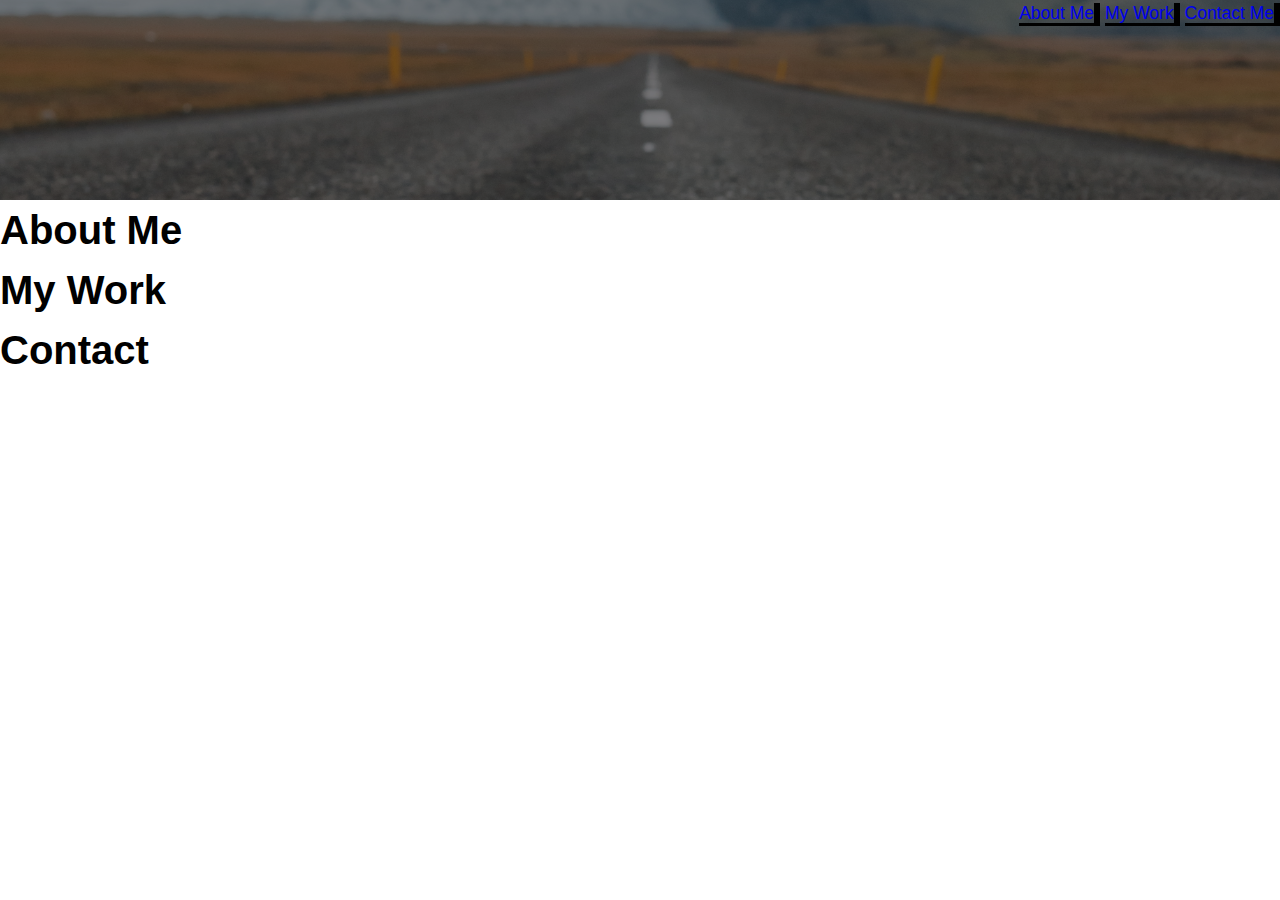
==== develop/index.html @ 37116896 "added starter html and css" ====
<!DOCTYPE html>
<html lang="en">
<head>
    <meta charset="UTF-8">
    <meta http-equiv="X-UA-Compatible" content="IE=edge">
    <meta name="viewport" content="width=device-width, initial-scale=1.0">
    <link rel="stylesheet" href="assets/css/reset.css">
    <link rel="stylesheet" href="assets/css/style.css">
    <title>Jacob McKitrick</title>
</head>
<body>
    <header class="header">
        <nav class="navbar">
            <ul>
                <li><a href="#about-me">About Me</a></li>
                <li><a href="#my-work">My Work</a></li>
                <li><a href="#contact-me">Contact Me</a></li>
            </ul>
        </nav>
    </header>
    <main class="container">
        <section id="about-me"><h1 class="text">About Me</h1>
            
        </section>
        <section id="my-work"><h1 class="text">My Work</h1></section>
        <section id="contact-me"><h1 class="text">Contact</h1></section>
    </main>
    <!-- not sure what to add here -->
    <footer class="footer"></footer>
</body>
</html>
---- develop/assets/css/style.css ----
html {
    font-size: 62.5%;
}

/* adding image to header */
.header {
    height: 20rem;
    background-color: rgba(20, 20, 20, .5);
    background-blend-mode: multiply;
    background-image: url("../images/anastasiia-chepinska-ONAAeKbf96U-unsplash.jpg");
    background-size: cover;
    background-position: center;
}


/* styling navbar */
.navbar {
    display: flex;
    flex-direction: column;
    list-style-type: none;
    text-decoration: none;
    text-align: right;

}

.navbar ul li,
.navbar ul li a {
    text-decoration: none;
    display: inline;
    border-right: 3px solid black;
    border-bottom: 3px solid black;
}

.navbar ul li a::after {
    border-right: .5rem solid black;
}

/* styling body */
body {
    font-family: -apple-system, BlinkMacSystemFont, 'Segoe UI', Roboto, Helvetica,
    Arial, sans-serif, 'Apple Color Emoji', 'Segoe UI Emoji', 'Segoe UI Symbol';

    /* set body font size to 1.75rem, which is 1.75x more than the font-size of 10px, making it 17.5px  */
    font-size: 1.75rem;
    line-height: 1.5;
    color: black;
    background-color: var(--outer-space);
}

/* setting font-size for each h1-h6 */
h1 {
  font-size: 4rem;  
}

h2 {
    font-size: 3.5rem;
}

h3 {
    font-size: 3.0rem;
}

h4 {
    font-size: 2.5rem;
}

h5 {
    font-size: 2.0rem;
}

h6 {
    font-size: 1.5rem;
}

/* need to style header background */


/* need to style images */


/* need to style the form */


/* need to style buttons */


/* need to make reactive design with media query */
/* using a mobile-first approach, use `min-width` values going from narrow -> wide for a responsive design */
@media screen and (min-width: 768px) {
   
  }
  
  /* media query for larger screens */
  @media screen and (min-width: 992px) {
    
  }
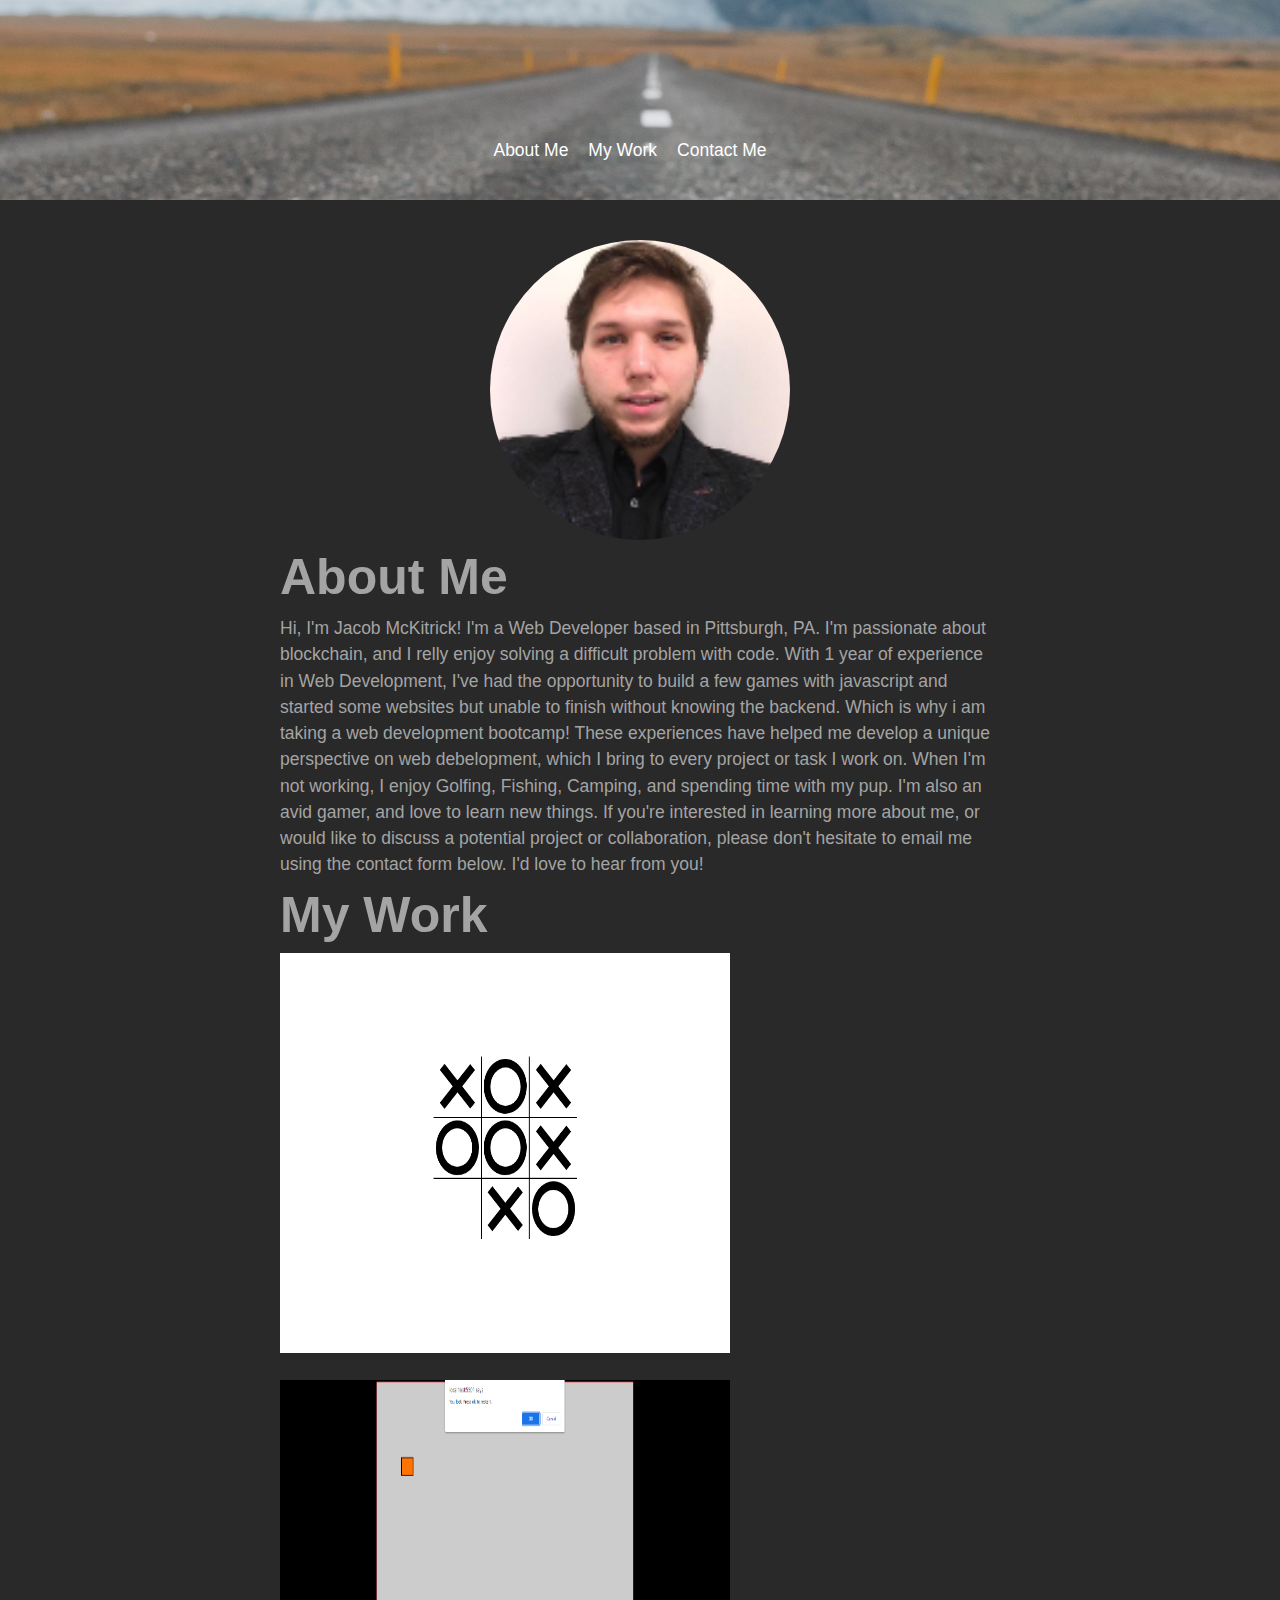
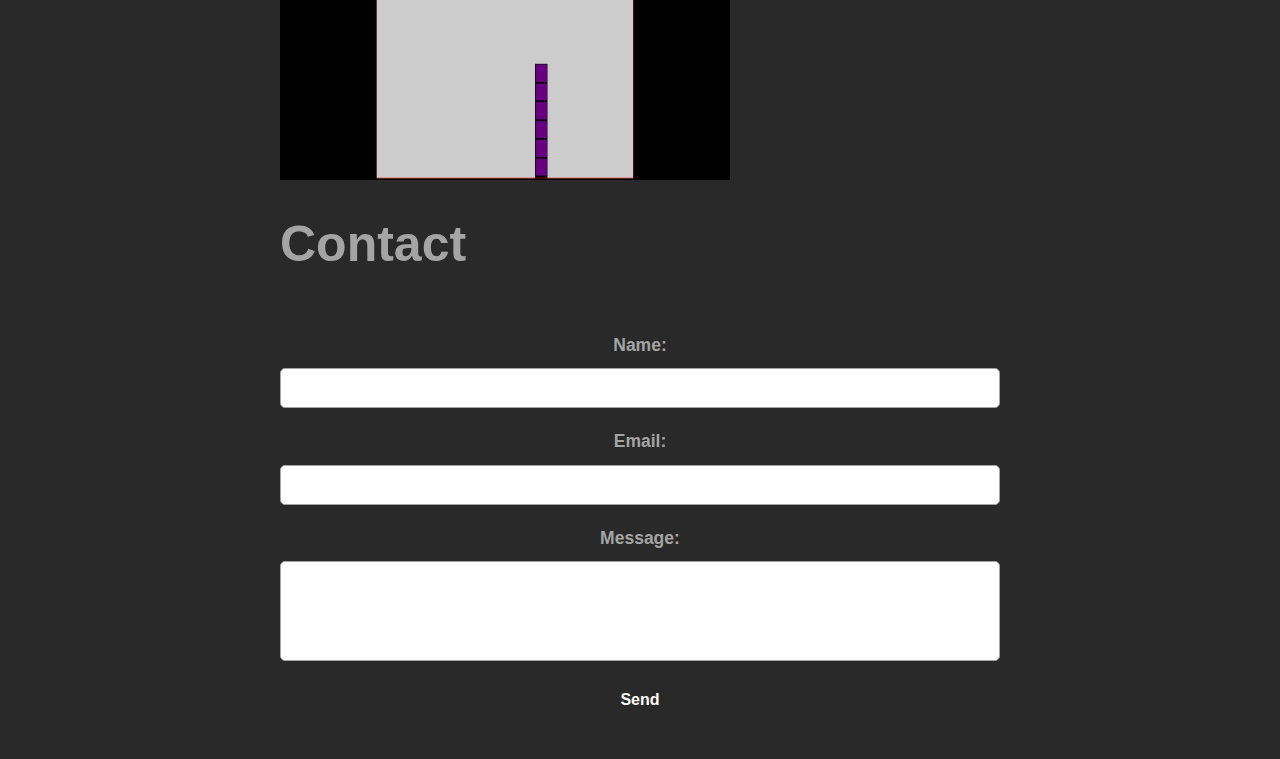
==== commit c36b8b4d: "completed rest of css and html for project" ====
--- a/develop/index.html
+++ b/develop/index.html
@@ -19,11 +19,38 @@
         </nav>
     </header>
     <main class="container">
+        <img src="assets/images/profile-bc.jpg" alt="image of Jacob McKitrick" class="profile-img">
         <section id="about-me"><h1 class="text">About Me</h1>
+            <article class="text"><p class="text"> Hi, I'm Jacob McKitrick! I'm a Web Developer based in Pittsburgh, PA. I'm passionate about blockchain, and I relly enjoy  solving a difficult problem with code.
+
+                With 1 year of experience in Web Development, I've had the opportunity to build a few games with javascript and started some websites but unable to finish without knowing the backend. Which is why i am taking a web development bootcamp! These experiences have helped me develop a unique perspective on web debelopment, which I bring to every project or task I work on.
+                
+                When I'm not working, I enjoy Golfing, Fishing, Camping, and spending time with my pup. I'm also an avid gamer, and love to learn new things.
+                
+                If you're interested in learning more about me, or would like to discuss a potential project or collaboration, please don't hesitate to email me using the contact form below. I'd love to hear from you!  
+                </p> 
+            </article>
             
         </section>
-        <section id="my-work"><h1 class="text">My Work</h1></section>
-        <section id="contact-me"><h1 class="text">Contact</h1></section>
+        <section id="my-work"><h1 class="text">My Work</h1>
+            <img src="assets/images/tic-tac-toe game.PNG" alt="image of tic tac toe game">
+            <img src="assets/images/snake-game.PNG" alt="image of losing snake game">
+        
+        </section>
+        <section id="contact-me">
+            <h1 class="text">Contact</h1>
+            <form class="contact-form" action="#" method="post">
+              <label for="name">Name:</label>
+              <input type="text" id="name" name="name" required>
+              <label for="email">Email:</label>
+              <input type="email" id="email" name="email" required>
+              <label for="message">Message:</label>
+              <textarea id="message" name="message" required></textarea>
+              <button type="submit">Send</button>
+            </form>
+        </section>
+            
+       
     </main>
     <!-- not sure what to add here -->
     <footer class="footer"></footer>
--- a/develop/assets/css/style.css
+++ b/develop/assets/css/style.css
@@ -1,48 +1,64 @@
-
+:root {
+    --outer-space: #292929;
+    --silver-chalice: #a4a4a4;
+}
 
 html {
     font-size: 62.5%;
 }
+
+.text {
+    color: var(--silver-chalice);
+}
+
 
 /* adding image to header */
 .header {
     height: 20rem;
-    background-color: rgba(20, 20, 20, .5);
-    background-blend-mode: multiply;
+    background-color: var(--outer-space);
     background-image: url("../images/anastasiia-chepinska-ONAAeKbf96U-unsplash.jpg");
     background-size: cover;
     background-position: center;
-}
-
+    display: flex;
+    justify-content: center;
+    align-items: center;
+}
 
 /* styling navbar */
 .navbar {
-    display: flex;
-    flex-direction: column;
+    margin-top: 5rem;
+    display: flex;
+    flex-wrap: wrap;
+    justify-content: space-between;
     list-style-type: none;
     text-decoration: none;
-    text-align: right;
-
-}
-
-.navbar ul li,
-.navbar ul li a {
+    text-align: end;
+    padding: 0;
+}
+
+.navbar ul {
+    display: flex
+}
+
+.navbar li {
+    margin-right: 2rem;
+}
+
+.navbar a {
     text-decoration: none;
-    display: inline;
-    border-right: 3px solid black;
-    border-bottom: 3px solid black;
-}
-
-.navbar ul li a::after {
-    border-right: .5rem solid black;
+    color: white;
+    border-bottom: 2px solid transparent;
+    transition: border-bottom 0.3s ease-in-out;
+}
+
+.navbar a:hover {
+    border-bottom: 2px solid white;
 }
 
 /* styling body */
 body {
     font-family: -apple-system, BlinkMacSystemFont, 'Segoe UI', Roboto, Helvetica,
-    Arial, sans-serif, 'Apple Color Emoji', 'Segoe UI Emoji', 'Segoe UI Symbol';
-
-    /* set body font size to 1.75rem, which is 1.75x more than the font-size of 10px, making it 17.5px  */
+        Arial, sans-serif, 'Apple Color Emoji', 'Segoe UI Emoji', 'Segoe UI Symbol';
     font-size: 1.75rem;
     line-height: 1.5;
     color: black;
@@ -51,7 +67,7 @@
 
 /* setting font-size for each h1-h6 */
 h1 {
-  font-size: 4rem;  
+    font-size: 4rem;
 }
 
 h2 {
@@ -74,25 +90,126 @@
     font-size: 1.5rem;
 }
 
-/* need to style header background */
-
-
-/* need to style images */
-
-
-/* need to style the form */
-
-
-/* need to style buttons */
-
-
-/* need to make reactive design with media query */
-/* using a mobile-first approach, use `min-width` values going from narrow -> wide for a responsive design */
+/* setting container class to flex */
+.container {
+    display: flex;
+    flex-direction: column;
+    align-items: center;
+    padding: 4rem;
+}
+
+/* style profile image */
+.profile-img {
+    width: 100%;
+    max-width: 30rem;
+    border-radius: 50%;
+}
+
+/* styling the form */
+.contact-form {
+    margin-top: 5rem;
+    display: flex;
+    flex-direction: column;
+    align-items: center;
+}
+
+.contact-form label {
+    margin-bottom: 1rem;
+    font-weight: bold;
+    color: var(--silver-chalice);
+}
+
+.contact-form input,
+.contact-form textarea {
+    padding: 1rem;
+    margin-bottom: 2rem;
+    border-radius: 5px;
+    border: 1px solid var(--silver-chalice);
+    font-size: 1.6rem;
+    width: 100%;
+}
+
+.contact-form textarea {
+    resize: none;
+    height: 10rem;
+}
+
+.contact-form button {
+    font-size: 1.6rem;
+    font-weight: bold;
+    padding: 1rem 2rem;
+    border-radius: 5px;
+    background-color: var(--outer-space);
+    color: white;
+    border: none;
+    cursor: pointer;
+    transition: background-color 0.3s ease-in-out;
+}
+
+.contact-form button:hover {
+    background-color: var(--silver-chalice);
+}
+
+
+
+#my-work img {
+    width: 45rem;
+    height: 40rem;
+    margin-bottom: 2rem;
+}
+
+
 @media screen and (min-width: 768px) {
-   
-  }
-  
-  /* media query for larger screens */
-  @media screen and (min-width: 992px) {
-    
-  }+
+    /* display profile image and sections side by side */
+    .profile-img {
+        width: 40%;
+        margin-right: 5%;
+    }
+
+    #about-me,
+    #my-work,
+    #contact-me {
+        width: 55%;
+    }
+
+    /* adjust font sizes for larger screens */
+    h1 {
+        font-size: 5rem;
+    }
+
+    h2 {
+        font-size: 4rem;
+    }
+
+    h3 {
+        font-size: 3.5rem;
+    }
+
+    /* adjust margin-top for navbar */
+    .navbar ul {
+        margin-top: 10rem;
+    }
+}
+
+/* media query for larger screens */
+@media screen and (min-width: 992px) {
+
+    /* display profile image on left side of screen */
+    .profile-img {
+        width: 30%;
+        margin-right: 5%;
+        margin-left: 5%;
+    }
+
+    #about-me,
+    #my-work,
+    #contact-me {
+        width: 60%;
+    }
+
+    /* adjust margin-top for navbar */
+    .navbar ul {
+        margin-top: 5rem;
+    }
+}